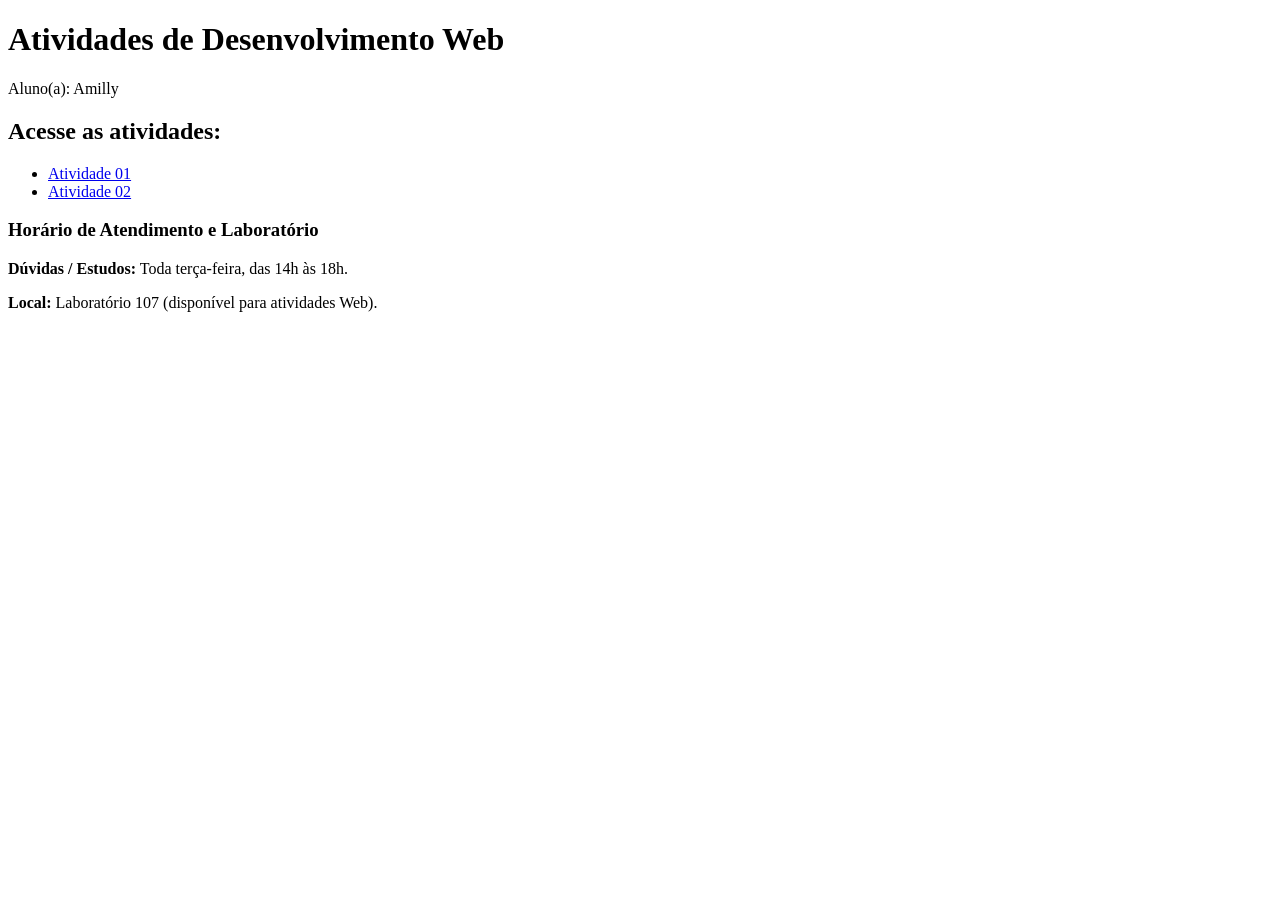
==== atv01/index.html @ 12b2e8a8 "Estrutura completa das atividades" ====
<!DOCTYPE html>
<html lang="pt-BR">
<head>
  <meta charset="UTF-8">
  <meta name="viewport" content="width=device-width, initial-scale=1.0">
  <title>Portal de Atividades Web</title>
  <link rel="stylesheet" href="style.css">
</head>
<body>
  <header>
    <h1>Atividades de Desenvolvimento Web</h1>
    <p>Aluno(a): Amilly</p>
  </header>

  <main>
    <section class="links-container">
      <h2>Acesse as atividades:</h2>
      <ul>
        <li><a href="./atv01/index.html">Atividade 01</a></li>
        <li><a href="./atv02/index.html">Atividade 02</a></li>
      </ul>
    </section>

    <aside class="info-atendimento">
      <h3>Horário de Atendimento e Laboratório</h3>
      <p><strong>Dúvidas / Estudos:</strong> Toda terça-feira, das 14h às 18h.</p>
      <p><strong>Local:</strong> Laboratório 107 (disponível para atividades Web).</p>
    </aside>
  </main>
</body>
</html>
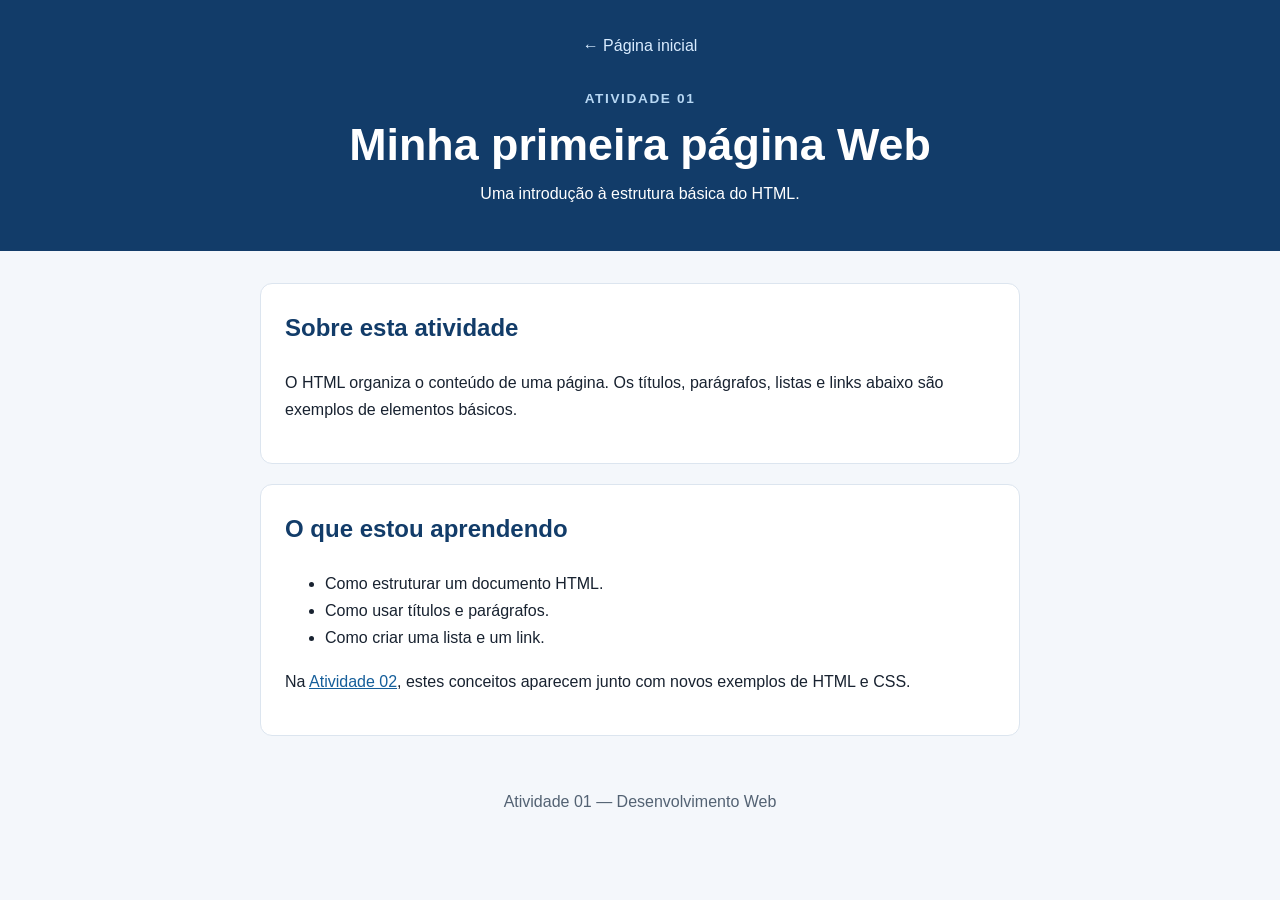
==== commit 7a82f44d: "Organiza atividades HTML e CSS Co-authored-by: Copilot <223556219+Copilot@users.noreply.github.com>" ====
--- a/atv01/index.html
+++ b/atv01/index.html
@@ -3,29 +3,35 @@
 <head>
   <meta charset="UTF-8">
   <meta name="viewport" content="width=device-width, initial-scale=1.0">
-  <title>Portal de Atividades Web</title>
+  <meta name="description" content="Atividade 01: estrutura básica de uma página HTML.">
+  <title>Atividade 01 | HTML e CSS</title>
   <link rel="stylesheet" href="style.css">
 </head>
 <body>
-  <header>
-    <h1>Atividades de Desenvolvimento Web</h1>
-    <p>Aluno(a): Amilly</p>
+  <header class="page-header">
+    <a class="home-link" href="../index.html">← Página inicial</a>
+    <p class="eyebrow">Atividade 01</p>
+    <h1>Minha primeira página Web</h1>
+    <p>Uma introdução à estrutura básica do HTML.</p>
   </header>
 
   <main>
-    <section class="links-container">
-      <h2>Acesse as atividades:</h2>
-      <ul>
-        <li><a href="./atv01/index.html">Atividade 01</a></li>
-        <li><a href="./atv02/index.html">Atividade 02</a></li>
-      </ul>
+    <section class="content-card">
+      <h2>Sobre esta atividade</h2>
+      <p>O HTML organiza o conteúdo de uma página. Os títulos, parágrafos, listas e links abaixo são exemplos de elementos básicos.</p>
     </section>
 
-    <aside class="info-atendimento">
-      <h3>Horário de Atendimento e Laboratório</h3>
-      <p><strong>Dúvidas / Estudos:</strong> Toda terça-feira, das 14h às 18h.</p>
-      <p><strong>Local:</strong> Laboratório 107 (disponível para atividades Web).</p>
-    </aside>
+    <section class="content-card">
+      <h2>O que estou aprendendo</h2>
+      <ul>
+        <li>Como estruturar um documento HTML.</li>
+        <li>Como usar títulos e parágrafos.</li>
+        <li>Como criar uma lista e um link.</li>
+      </ul>
+      <p>Na <a href="../atv02/index.html">Atividade 02</a>, estes conceitos aparecem junto com novos exemplos de HTML e CSS.</p>
+    </section>
   </main>
+
+  <footer>Atividade 01 — Desenvolvimento Web</footer>
 </body>
 </html>
--- a/atv01/style.css
+++ b/atv01/style.css
@@ -0,0 +1,76 @@
+* {
+  box-sizing: border-box;
+}
+
+body {
+  margin: 0;
+  background: #f4f7fb;
+  color: #182230;
+  font-family: Arial, Helvetica, sans-serif;
+  line-height: 1.7;
+}
+
+.page-header {
+  padding: 32px 24px 44px;
+  background: #123c69;
+  color: #fff;
+  text-align: center;
+}
+
+.page-header h1 {
+  margin: 8px 0;
+  font-size: clamp(2rem, 5vw, 2.8rem);
+  line-height: 1.2;
+}
+
+.page-header > p:last-child {
+  margin: 0;
+}
+
+.home-link {
+  display: inline-block;
+  color: #d9ecff;
+  text-decoration: none;
+}
+
+.home-link:hover,
+.home-link:focus-visible {
+  text-decoration: underline;
+}
+
+.eyebrow {
+  margin: 28px 0 0;
+  color: #b8d8f4;
+  font-size: 0.85rem;
+  font-weight: 700;
+  letter-spacing: 0.12em;
+  text-transform: uppercase;
+}
+
+main {
+  width: min(100% - 32px, 760px);
+  margin: 32px auto;
+}
+
+.content-card {
+  margin-bottom: 20px;
+  padding: 24px;
+  border: 1px solid #dce5ef;
+  border-radius: 12px;
+  background: #fff;
+}
+
+.content-card h2 {
+  margin-top: 0;
+  color: #123c69;
+}
+
+.content-card a {
+  color: #155e9a;
+}
+
+footer {
+  padding: 20px;
+  color: #536273;
+  text-align: center;
+}
